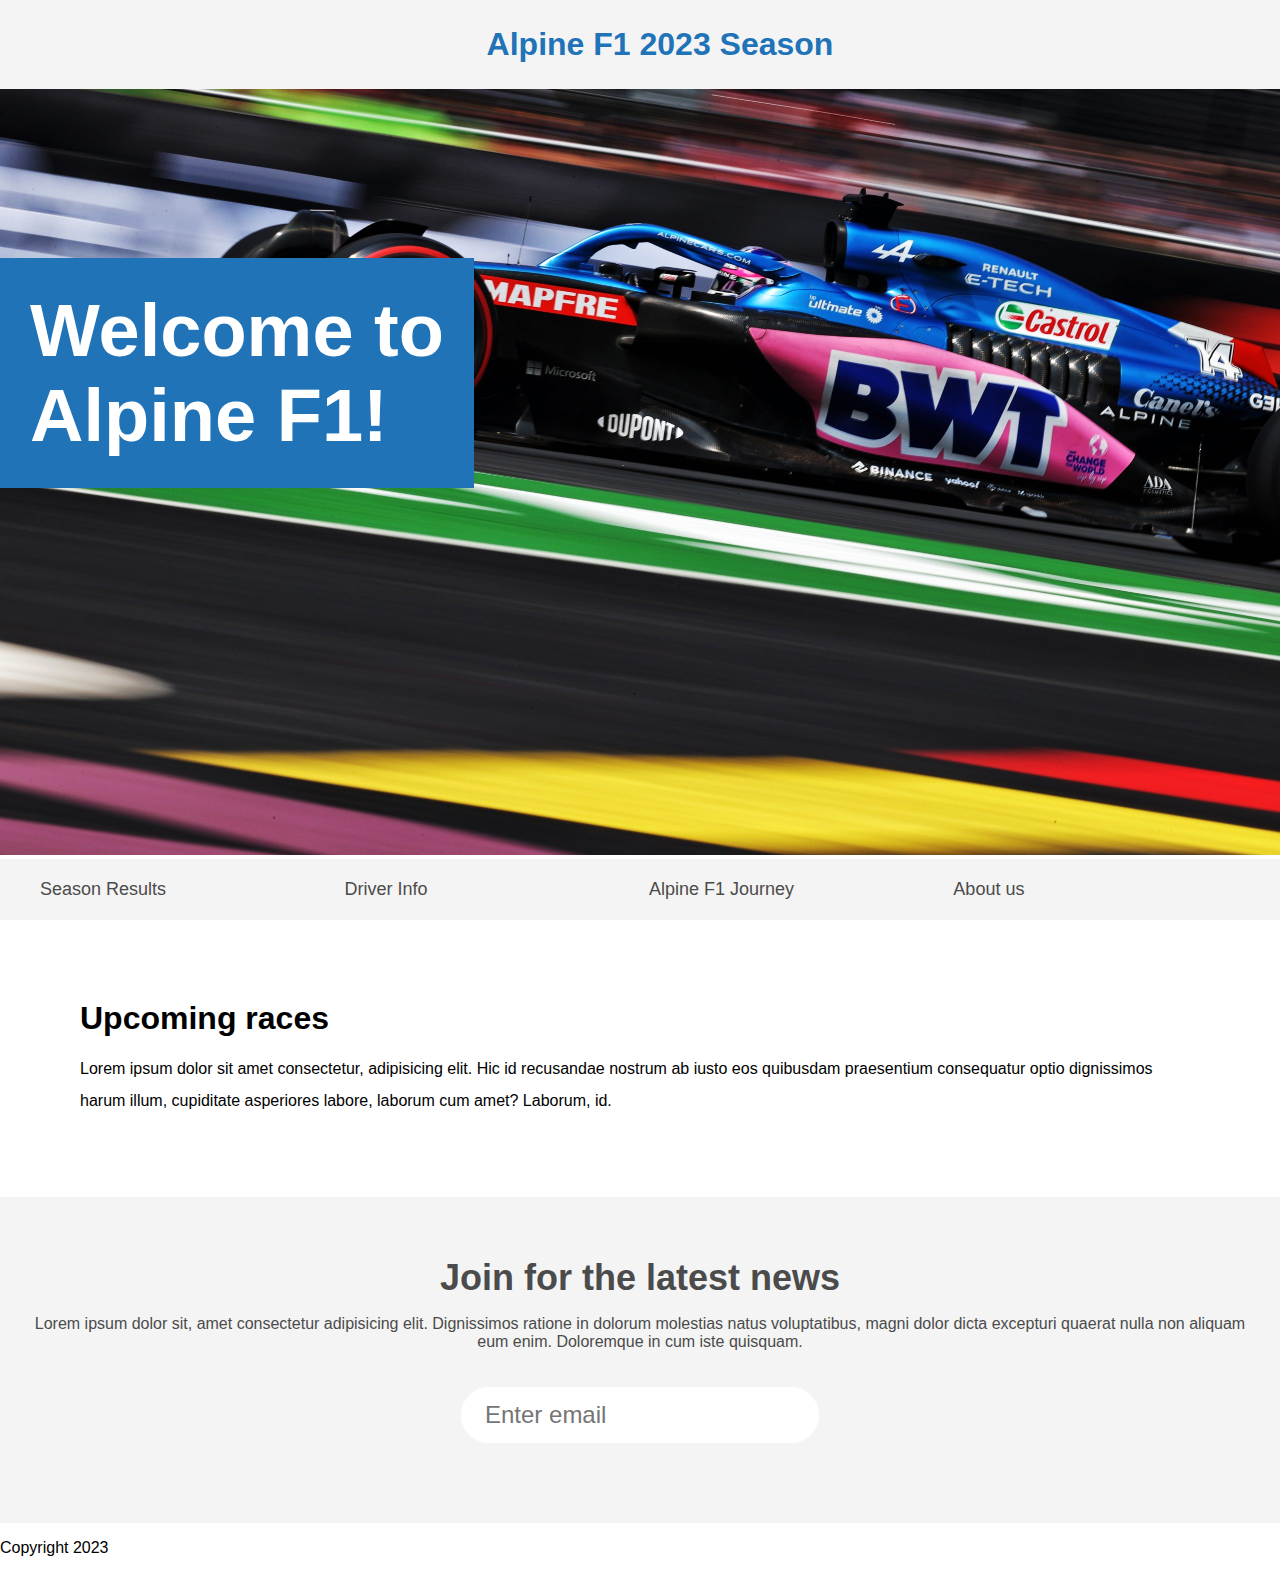
==== index.html @ 65611255 "Added most of the code for the home page. Need to create the code for the remaining pages and fill w" ====
<!DOCTYPE html>
<html>
    <head>
        <meta name="viewport" content="width=device-width, intial-scale=1.0">
        <link rel="stylesheet" href="style.css">
        <title>Alpine F1</title>
    </head>
    <body>
        <header>
            <h1>Alpine F1 2023 Season</h1>
        </header>
        <section class="banner">
            <img src="./img/Alpine car.jpg" alt="Alpine Formula 1 car">
            <div>
                <h2 class="welcome">Welcome to <br>Alpine F1!</h2>
            </div>
        </section>
        <nav class="main-nav">
            <ul>
                <li><a href="results.html">Season Results</a></li>
                <li><a href="drivers.html">Driver Info</a></li>
                <li><a href="origin.html">Alpine F1 Journey</a></li>
                <li><a href="about.html">About us</a></li>
            </ul>
        </nav>

        <main>
            <article>
                <h2>Upcoming races</h2>
                <p>Lorem ipsum dolor sit amet consectetur, adipisicing elit. Hic id recusandae nostrum ab iusto eos quibusdam praesentium consequatur optio dignissimos harum illum, cupiditate asperiores labore, laborum cum amet? Laborum, id.</p>
            </article>
        </main>
        <section class="join">
            <h2>Join for the latest news</h2>
            <p>Lorem ipsum dolor sit, amet consectetur adipisicing elit. Dignissimos ratione in dolorum molestias natus voluptatibus, magni dolor dicta excepturi quaerat nulla non aliquam eum enim. Doloremque in cum iste quisquam.</p>
            <form>
                <input type="email" name="email" placeholder="Enter email" required>
            </form>
        </section>
        <footer>
            <p class="copyright">Copyright 2023</p>
        </footer>
    </body>
</html>
---- style.css ----
body, ul, li, h1, h2 , a {
    margin: 0;
    padding: 0;
    font-family: Arial, Helvetica, sans-serif;
}
header {
    background-color: #F4F4F4;
    padding: 20px;
    text-align: center;
    position: fixed;
    width: 100%;
    z-index: 1;
    top: 0;
    left: 0;
}
header h1 {
    color: rgb(33, 115, 184);
    padding: 6px 12px;
    display: inline-block;
    border-radius: 36px;
}
.banner {
    position: relative;
}
.banner img {
    max-width: 100%;
}
.banner .welcome {
    background-color: rgb(33, 115, 184);
    color: white;
    padding: 30px;
    position: absolute;
    left: 0px;
    top: 30%
}
.banner h2 {
    font-size: 74px;
}
nav {
    background-color: #F4F4F4;
    padding: 20px;
    position: sticky;
    top: 104px;
}
nav ul {
    white-space: nowrap;
    max-width: 1200px;
    margin: 0 auto;
}
nav li {
    width: 25%;
    display: inline-block;
    font-size: 24px;
}
nav li a {
    text-decoration: none;
    color: #4B4B4B;
}
main {
    max-width: 100%;
    width: 1200px;
    margin: 80px auto;
    padding: 0 40px;
    box-sizing: border-box;
}
article h2 {
    font-size: 2em;
}
article p {
    line-height: 2em;
}
section.join {
    background-color: #F4F4F4;
    text-align: center;
    padding: 60px 20px;
    color: #4B4B4B;
}
.join h2 {
    font-size: 36px;
}
form input {
    margin: 20px 0;
    padding: 10px 20px;
    font-size: 24px;
    border-radius: 28px;
    border: 4px solid white;
}
nav li a:hover {
    text-decoration: underline;
}
form input:focus {
    border: 4px dashed #4B4B4B;
    outline: none;
}
form input:valid {
    border: 4px solid #71D300;
}
p::selection {
    background-color: rgb(33, 115, 184);
    color: white;
}
@media screen and (max-width: 1400px){
    .banner .welcome h2 {
        font-size: 60px;
    }
    nav li {
        font-size: 18px;
    }
}
@media screen and (max-width: 960px){
    .banner .welcome h2 {
        font-size: 40px;
    }
}
@media screen and (max-width: 700px){
    .banner .welcome {
        position: relative;
        text-align: center;
        padding: 10px;
    }
    .banner .welcome br {
        display: none;
    }
    .banner .welcome h2 {
        font-size: 25px;
    }
    .banner .welcome span {
        font-size: 1em;
    }
}
@media screen and (max-width: 560px) {
    nav li {
        font-size: 20px;
        position: relative;
        display: block;
        width: 100%;
        margin: 12px;
    }
    header {
        position: relative;
    }
    nav {
        top: 0;
    }
}
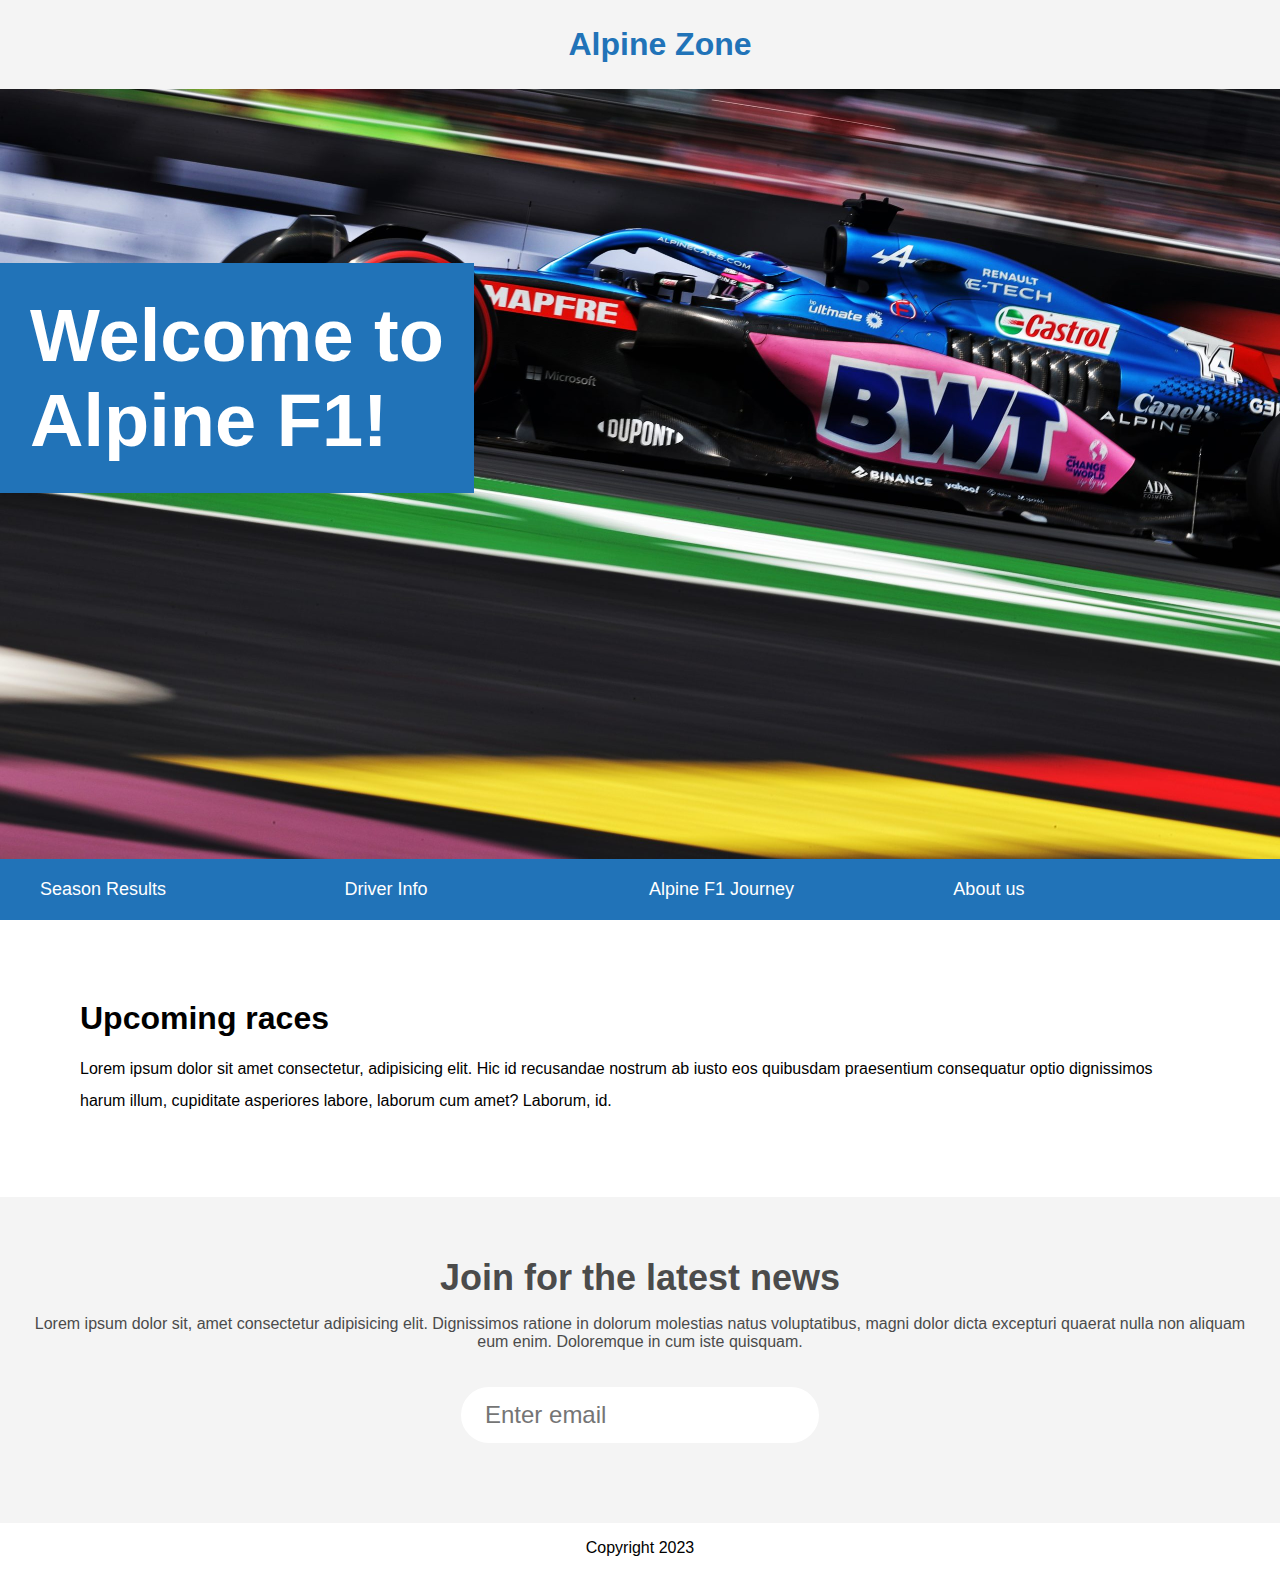
==== commit dacf2b03: "Nearly completed drivers.html file and added content" ====
--- a/index.html
+++ b/index.html
@@ -1,13 +1,13 @@
 <!DOCTYPE html>
 <html>
     <head>
-        <meta name="viewport" content="width=device-width, intial-scale=1.0">
+        <meta name="viewport" content="width=device-width, initial-scale=1.0">
         <link rel="stylesheet" href="style.css">
         <title>Alpine F1</title>
     </head>
     <body>
         <header>
-            <h1>Alpine F1 2023 Season</h1>
+            <h1>Alpine Zone</h1>
         </header>
         <section class="banner">
             <img src="./img/Alpine car.jpg" alt="Alpine Formula 1 car">
--- a/style.css
+++ b/style.css
@@ -21,10 +21,28 @@
 }
 .banner {
     position: relative;
+    top: 5px;
 }
 .banner img {
     max-width: 100%;
+    height: auto;
 }
+.results-banner img {
+    width: 100%;
+    height: auto;
+    background-image: url(./img/2023\ Pierre\ Alpine\ Car.jpg);
+    background-size: cover;
+    background-repeat: no-repeat;
+    background-position: center center;
+ }
+ .results-banner .stats {
+    background-color: rgb(33, 115, 184);
+    color: white;
+    padding: 30px;
+    position: absolute;
+    left: 0px;
+    top: 30%
+ }
 .banner .welcome {
     background-color: rgb(33, 115, 184);
     color: white;
@@ -33,14 +51,24 @@
     left: 0px;
     top: 30%
 }
+.race_results {
+    text-align: center;
+}
+.drivers {
+    text-align: center;
+    color: #4B4B4B;
+}
+.drivers img {
+    width: 750px;
+}
 .banner h2 {
     font-size: 74px;
 }
 nav {
-    background-color: #F4F4F4;
+    background-color:rgb(33, 115, 184);
     padding: 20px;
     position: sticky;
-    top: 104px;
+    top: 88px;
 }
 nav ul {
     white-space: nowrap;
@@ -54,7 +82,7 @@
 }
 nav li a {
     text-decoration: none;
-    color: #4B4B4B;
+    color: white;
 }
 main {
     max-width: 100%;
@@ -94,6 +122,9 @@
 }
 form input:valid {
     border: 4px solid #71D300;
+}
+.copyright{
+    text-align: center;
 }
 p::selection {
     background-color: rgb(33, 115, 184);
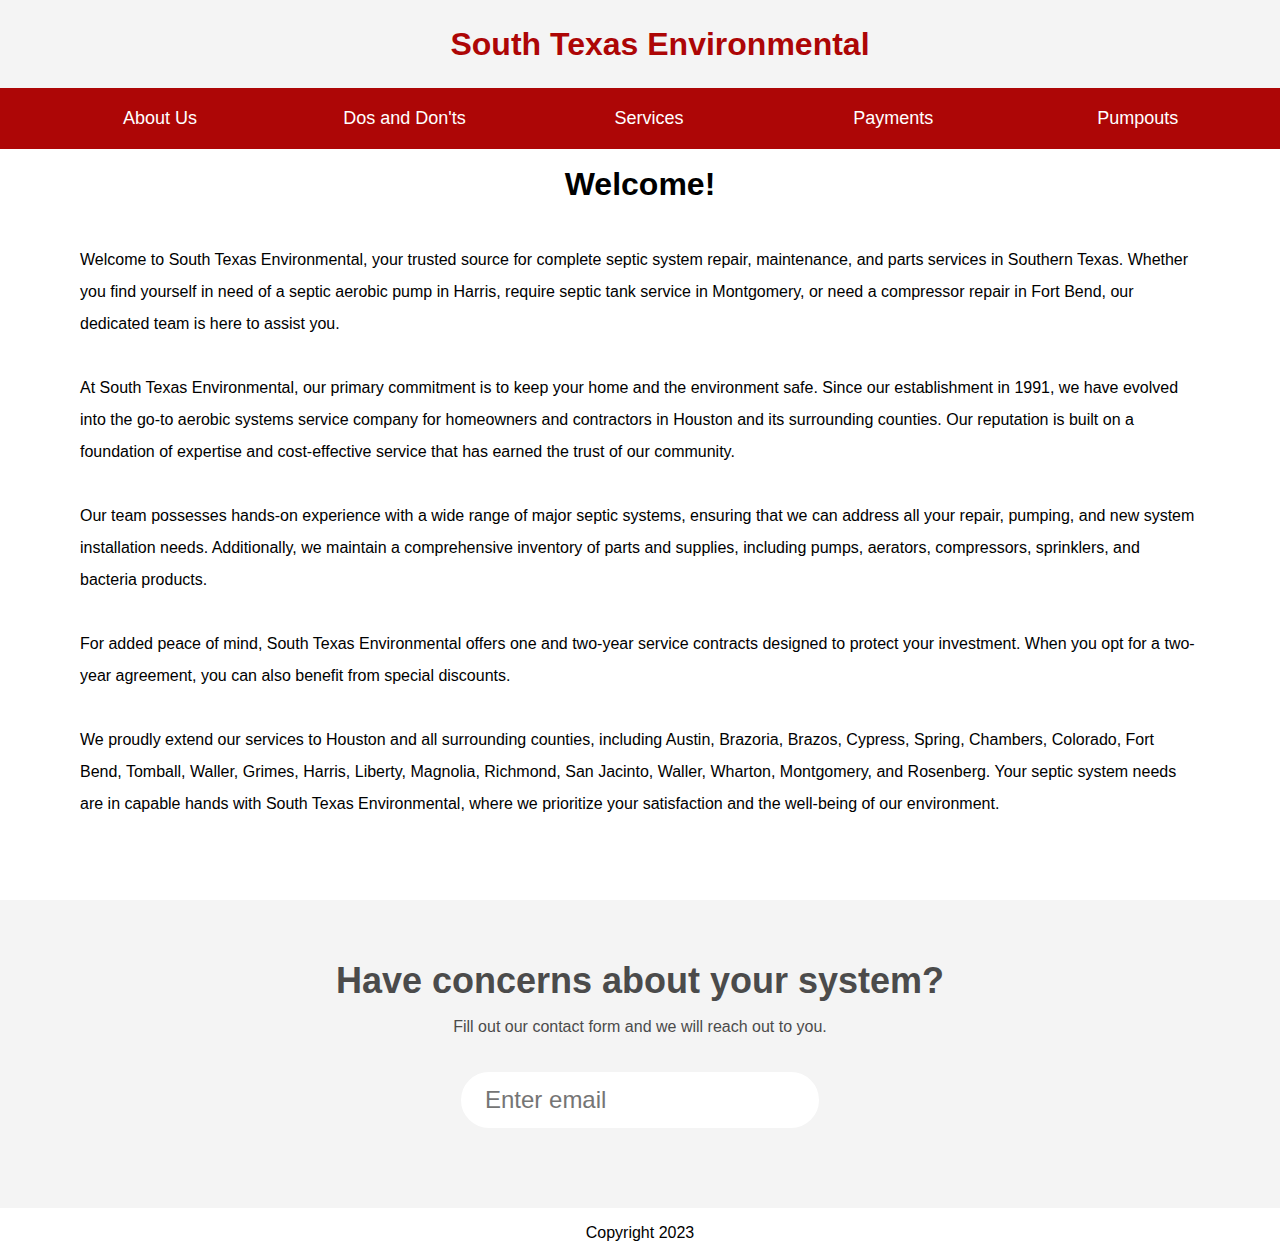
==== commit 06e13747: "First commit" ====
--- a/index.html
+++ b/index.html
@@ -3,36 +3,45 @@
     <head>
         <meta name="viewport" content="width=device-width, initial-scale=1.0">
         <link rel="stylesheet" href="style.css">
-        <title>Alpine F1</title>
+        <title>STE</title>
     </head>
     <body>
         <header>
-            <h1>Alpine Zone</h1>
+            <h1>South Texas Environmental</h1>
         </header>
-        <section class="banner">
-            <img src="./img/Alpine car.jpg" alt="Alpine Formula 1 car">
-            <div>
-                <h2 class="welcome">Welcome to <br>Alpine F1!</h2>
-            </div>
-        </section>
         <nav class="main-nav">
             <ul>
-                <li><a href="results.html">Season Results</a></li>
-                <li><a href="drivers.html">Driver Info</a></li>
-                <li><a href="origin.html">Alpine F1 Journey</a></li>
-                <li><a href="about.html">About us</a></li>
+                <li><a href="about.html">About Us</a></li>
+                <li><a href="tips.html">Dos and Don'ts</a></li>
+                <li><a href="services.html">Services</a></li>
+                <li><a href="payments.html">Payments</a></li>
+                <li><a href="http://www.abracadabrasepticpumpinglp.com/">Pumpouts</a></li>
             </ul>
         </nav>
 
         <main>
             <article>
-                <h2>Upcoming races</h2>
-                <p>Lorem ipsum dolor sit amet consectetur, adipisicing elit. Hic id recusandae nostrum ab iusto eos quibusdam praesentium consequatur optio dignissimos harum illum, cupiditate asperiores labore, laborum cum amet? Laborum, id.</p>
+                <h2>Welcome!</h2>
+                <p>
+                    Welcome to South Texas Environmental, your trusted source for complete septic system repair, maintenance, and parts services in Southern Texas. Whether you find yourself in need of a septic aerobic pump in Harris, require septic tank service in Montgomery, or need a compressor repair in Fort Bend, our dedicated team is here to assist you.
+                    <br>
+                    <br>
+                    At South Texas Environmental, our primary commitment is to keep your home and the environment safe. Since our establishment in 1991, we have evolved into the go-to aerobic systems service company for homeowners and contractors in Houston and its surrounding counties. Our reputation is built on a foundation of expertise and cost-effective service that has earned the trust of our community.
+                    <br>
+                    <br>
+                    Our team possesses hands-on experience with a wide range of major septic systems, ensuring that we can address all your repair, pumping, and new system installation needs. Additionally, we maintain a comprehensive inventory of parts and supplies, including pumps, aerators, compressors, sprinklers, and bacteria products.
+                    <br>
+                    <br>
+                    For added peace of mind, South Texas Environmental offers one and two-year service contracts designed to protect your investment. When you opt for a two-year agreement, you can also benefit from special discounts.
+                    <br>
+                    <br>
+                    We proudly extend our services to Houston and all surrounding counties, including Austin, Brazoria, Brazos, Cypress, Spring, Chambers, Colorado, Fort Bend, Tomball, Waller, Grimes, Harris, Liberty, Magnolia, Richmond, San Jacinto, Waller, Wharton, Montgomery, and Rosenberg. Your septic system needs are in capable hands with South Texas Environmental, where we prioritize your satisfaction and the well-being of our environment.
+                    </p>
             </article>
         </main>
         <section class="join">
-            <h2>Join for the latest news</h2>
-            <p>Lorem ipsum dolor sit, amet consectetur adipisicing elit. Dignissimos ratione in dolorum molestias natus voluptatibus, magni dolor dicta excepturi quaerat nulla non aliquam eum enim. Doloremque in cum iste quisquam.</p>
+            <h2>Have concerns about your system?</h2>
+            <p>Fill out our contact form and we will reach out to you.</p>
             <form>
                 <input type="email" name="email" placeholder="Enter email" required>
             </form>
--- a/style.css
+++ b/style.css
@@ -1,8 +1,9 @@
-body, ul, li, h1, h2 , a {
+body, ul, li, h1, h2, a {
     margin: 0;
     padding: 0;
     font-family: Arial, Helvetica, sans-serif;
 }
+
 header {
     background-color: #F4F4F4;
     padding: 20px;
@@ -13,77 +14,89 @@
     top: 0;
     left: 0;
 }
+
 header h1 {
-    color: rgb(33, 115, 184);
+    color: rgb(173, 6, 6);
     padding: 6px 12px;
     display: inline-block;
     border-radius: 36px;
 }
-.banner {
+
+.banner, .results-banner, .race_results {
     position: relative;
-    top: 5px;
-}
-.banner img {
+}
+
+/* Responsive image styles for .banner and .race_results */
+.banner img, .results-banner img, .race_results img {
     max-width: 100%;
     height: auto;
-}
-.results-banner img {
-    width: 100%;
-    height: auto;
-    background-image: url(./img/2023\ Pierre\ Alpine\ Car.jpg);
-    background-size: cover;
-    background-repeat: no-repeat;
-    background-position: center center;
- }
- .results-banner .stats {
-    background-color: rgb(33, 115, 184);
+    display: block; /* This will ensure the image scales properly */
+}
+
+.results-banner .stats {
+    background-color: rgb(173, 6, 6);
     color: white;
     padding: 30px;
     position: absolute;
     left: 0px;
-    top: 30%
- }
+    top: 30%;
+}
+
 .banner .welcome {
-    background-color: rgb(33, 115, 184);
+    background-color: rgb(173, 6, 6);
     color: white;
     padding: 30px;
     position: absolute;
     left: 0px;
-    top: 30%
-}
+    top: 30%;
+}
+
 .race_results {
     text-align: center;
 }
-.drivers {
-    text-align: center;
-    color: #4B4B4B;
-}
+
 .drivers img {
-    width: 750px;
-}
-.banner h2 {
+    width: 750px; /* You might want to make this responsive as well */
+}
+
+.banner h2, .race_results h2 {
     font-size: 74px;
 }
+
+.projects a {
+    text-decoration: none;
+}
+
+.projects h1 {
+    text-align: center;
+}
+
 nav {
-    background-color:rgb(33, 115, 184);
+    background-color: rgb(173, 6, 6);
     padding: 20px;
     position: sticky;
     top: 88px;
-}
+    z-index: 100;
+}
+
 nav ul {
     white-space: nowrap;
     max-width: 1200px;
     margin: 0 auto;
 }
+
 nav li {
-    width: 25%;
+    width: 20%;
     display: inline-block;
     font-size: 24px;
-}
+    text-align: center;
+}
+
 nav li a {
     text-decoration: none;
     color: white;
 }
+
 main {
     max-width: 100%;
     width: 1200px;
@@ -91,21 +104,28 @@
     padding: 0 40px;
     box-sizing: border-box;
 }
+
 article h2 {
+    padding: 25px;
     font-size: 2em;
-}
+    text-align: center;
+}
+
 article p {
     line-height: 2em;
 }
+
 section.join {
     background-color: #F4F4F4;
     text-align: center;
     padding: 60px 20px;
     color: #4B4B4B;
 }
+
 .join h2 {
     font-size: 36px;
 }
+
 form input {
     margin: 20px 0;
     padding: 10px 20px;
@@ -113,24 +133,40 @@
     border-radius: 28px;
     border: 4px solid white;
 }
+
 nav li a:hover {
     text-decoration: underline;
 }
+
 form input:focus {
     border: 4px dashed #4B4B4B;
     outline: none;
 }
+
 form input:valid {
     border: 4px solid #71D300;
 }
-.copyright{
-    text-align: center;
-}
+
+.copyright {
+    text-align: center;
+}
+
 p::selection {
-    background-color: rgb(33, 115, 184);
-    color: white;
-}
-@media screen and (max-width: 1400px){
+    background-color: rgb(173, 6, 6);
+    color: white;
+}
+
+/* .header-left {
+    position: absolute;
+    text-align: left;
+    
+}
+
+.header-right {
+    text-align: right;
+} */
+
+@media screen and (max-width: 1400px) {
     .banner .welcome h2 {
         font-size: 60px;
     }
@@ -138,12 +174,14 @@
         font-size: 18px;
     }
 }
-@media screen and (max-width: 960px){
+
+@media screen and (max-width: 960px) {
     .banner .welcome h2 {
         font-size: 40px;
     }
 }
-@media screen and (max-width: 700px){
+
+@media screen and (max-width: 700px) {
     .banner .welcome {
         position: relative;
         text-align: center;
@@ -155,10 +193,8 @@
     .banner .welcome h2 {
         font-size: 25px;
     }
-    .banner .welcome span {
-        font-size: 1em;
-    }
-}
+}
+
 @media screen and (max-width: 560px) {
     nav li {
         font-size: 20px;
@@ -173,4 +209,4 @@
     nav {
         top: 0;
     }
-}+}
